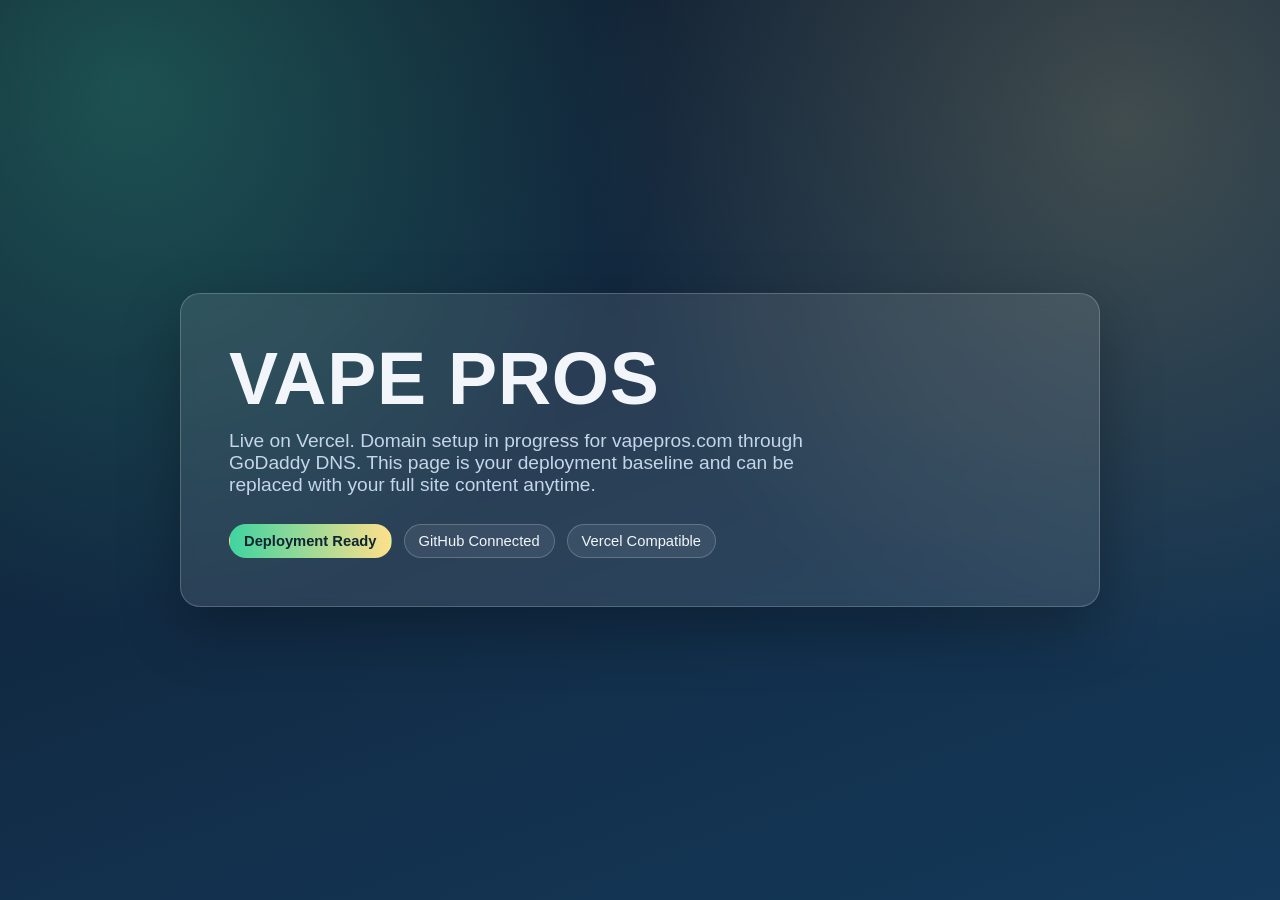
==== index.html @ 197c9fb0 "Add deployable homepage" ====
<!doctype html>
<html lang="en">
<head>
  <meta charset="UTF-8" />
  <meta name="viewport" content="width=device-width, initial-scale=1.0" />
  <title>Vape Pros</title>
  <meta name="description" content="Vape Pros: quality vape products, fast shipping, and trusted support." />
  <style>
    :root {
      --bg-1: #0f1c2e;
      --bg-2: #14395a;
      --ink: #f2f6fb;
      --muted: #c5d6e8;
      --accent: #40d4a0;
      --accent-2: #ffe08a;
      --panel: rgba(255, 255, 255, 0.1);
      --border: rgba(255, 255, 255, 0.2);
    }

    * { box-sizing: border-box; }

    body {
      margin: 0;
      font-family: "Space Grotesk", "Segoe UI", sans-serif;
      color: var(--ink);
      min-height: 100vh;
      background:
        radial-gradient(circle at 10% 10%, rgba(64, 212, 160, 0.28), transparent 38%),
        radial-gradient(circle at 88% 14%, rgba(255, 224, 138, 0.2), transparent 40%),
        linear-gradient(160deg, var(--bg-1), var(--bg-2));
      display: grid;
      place-items: center;
      padding: 24px;
    }

    .card {
      width: min(920px, 100%);
      border: 1px solid var(--border);
      background: var(--panel);
      backdrop-filter: blur(8px);
      border-radius: 20px;
      padding: clamp(22px, 5vw, 48px);
      box-shadow: 0 22px 60px rgba(0, 0, 0, 0.28);
    }

    h1 {
      margin: 0;
      font-size: clamp(2rem, 8vw, 4.6rem);
      line-height: 1;
      letter-spacing: 0.01em;
      text-transform: uppercase;
    }

    p {
      margin: 14px 0 0;
      color: var(--muted);
      max-width: 56ch;
      font-size: clamp(1rem, 2.6vw, 1.2rem);
    }

    .bar {
      margin-top: 28px;
      display: flex;
      flex-wrap: wrap;
      gap: 12px;
    }

    .chip {
      border: 1px solid var(--border);
      border-radius: 999px;
      padding: 8px 14px;
      font-size: 0.92rem;
      color: var(--ink);
      background: rgba(255, 255, 255, 0.08);
    }

    .chip.accent {
      border-color: transparent;
      background: linear-gradient(90deg, var(--accent), var(--accent-2));
      color: #102433;
      font-weight: 700;
    }
  </style>
</head>
<body>
  <main class="card">
    <h1>Vape Pros</h1>
    <p>
      Live on Vercel. Domain setup in progress for vapepros.com through GoDaddy DNS.
      This page is your deployment baseline and can be replaced with your full site content anytime.
    </p>
    <section class="bar" aria-label="Launch status">
      <span class="chip accent">Deployment Ready</span>
      <span class="chip">GitHub Connected</span>
      <span class="chip">Vercel Compatible</span>
    </section>
  </main>
</body>
</html>
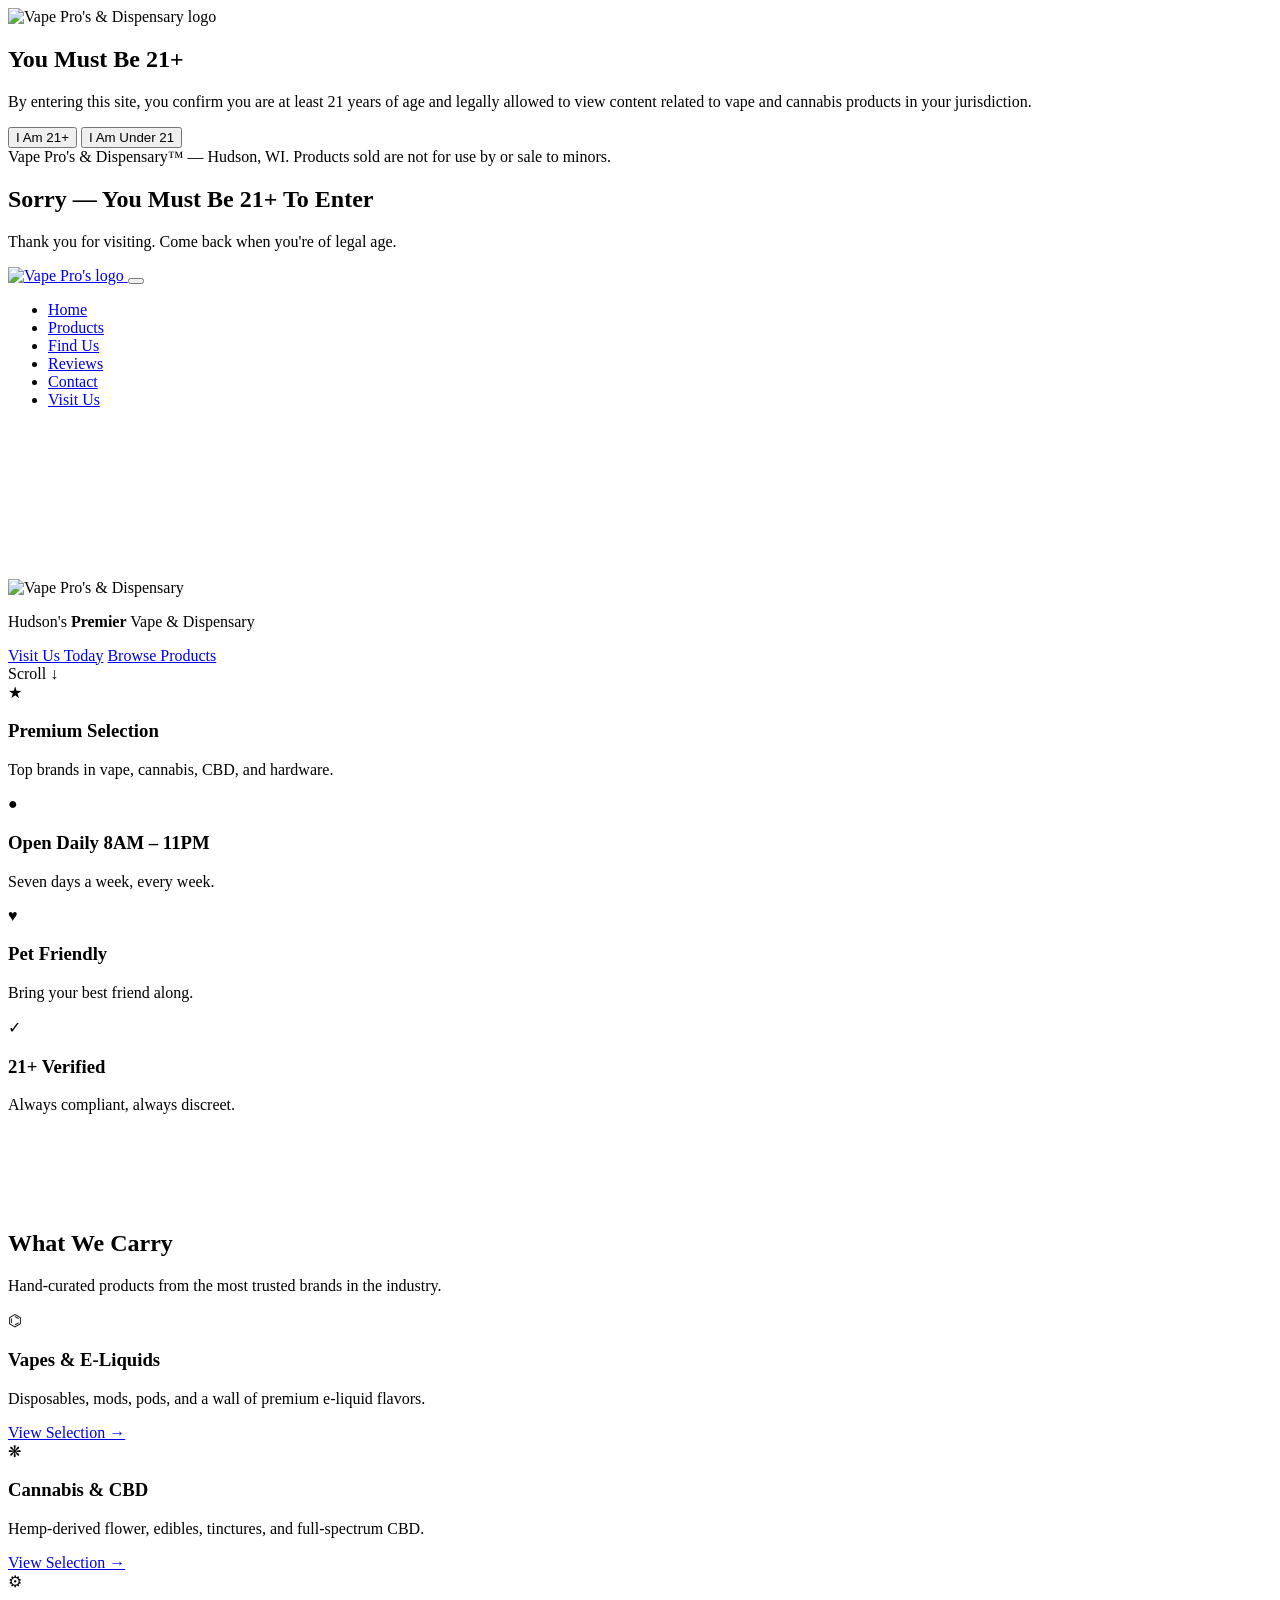
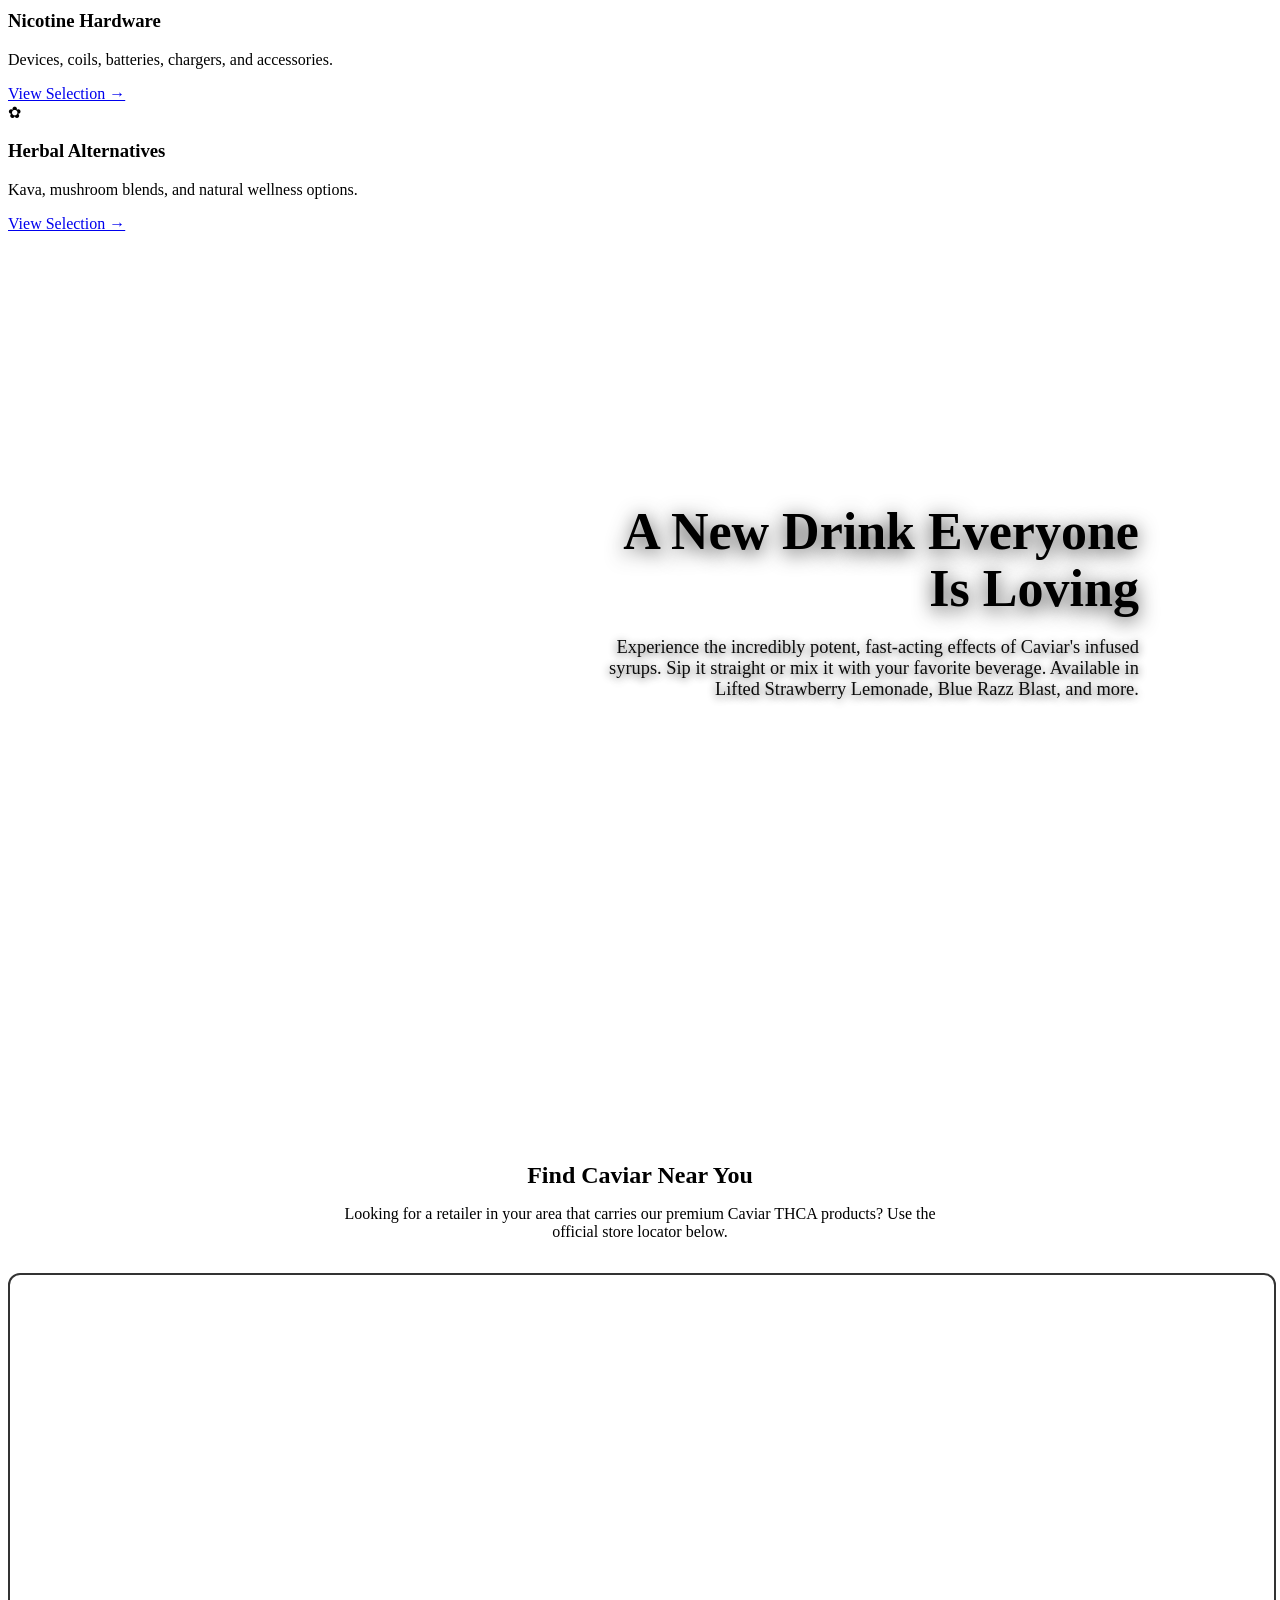
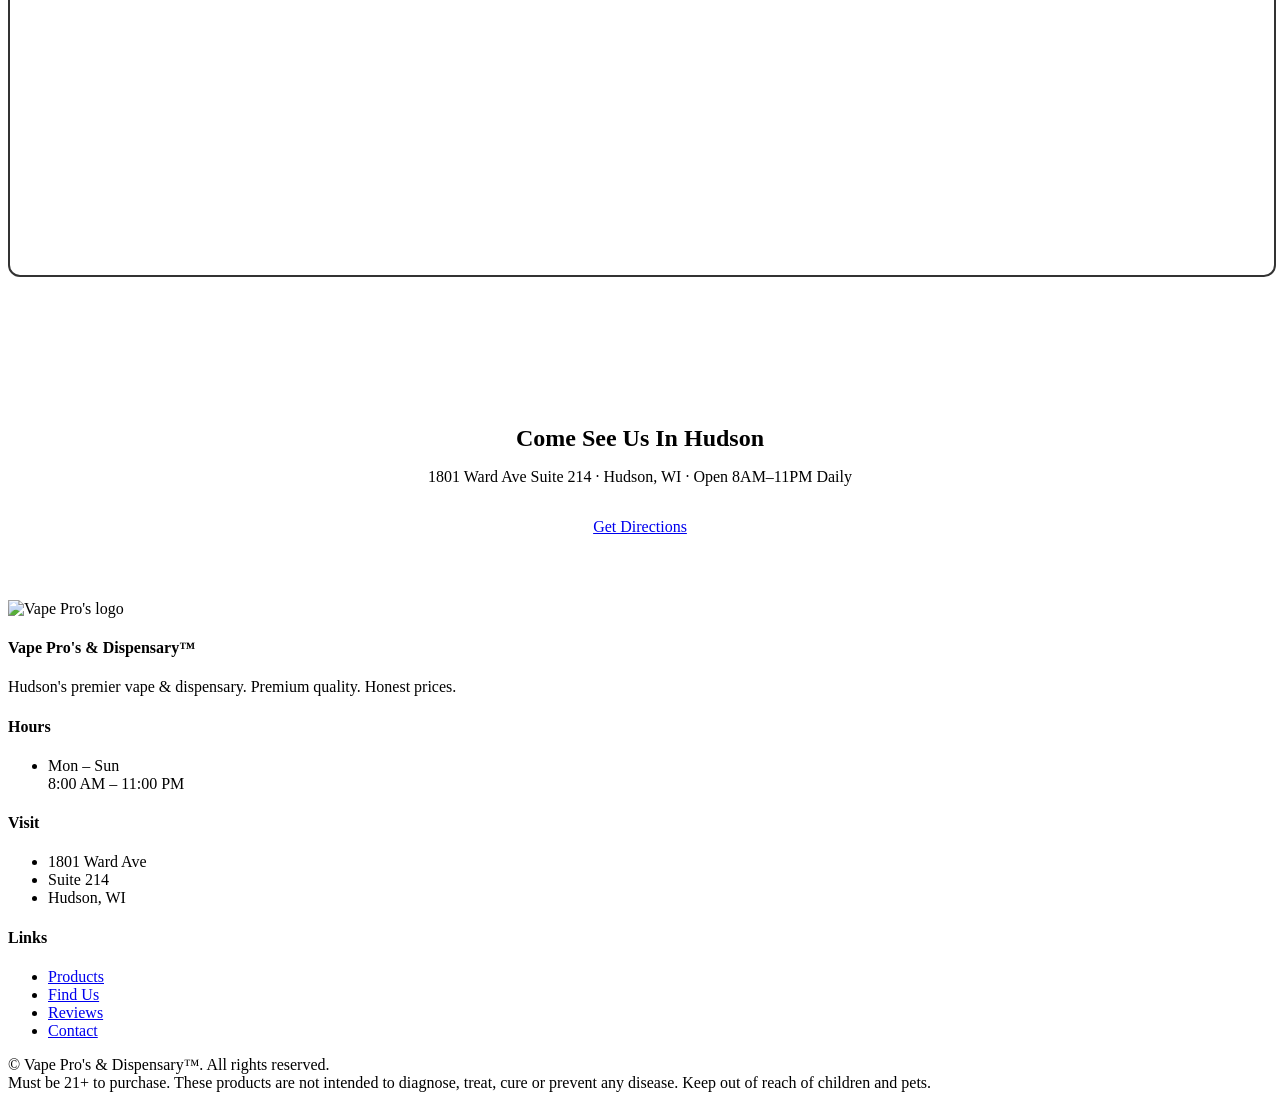
==== commit 50318d60: "Add files via upload" ====
--- a/index.html
+++ b/index.html
@@ -1,99 +1,249 @@
-<!doctype html>
+<!DOCTYPE html>
 <html lang="en">
 <head>
   <meta charset="UTF-8" />
   <meta name="viewport" content="width=device-width, initial-scale=1.0" />
-  <title>Vape Pros</title>
-  <meta name="description" content="Vape Pros: quality vape products, fast shipping, and trusted support." />
-  <style>
-    :root {
-      --bg-1: #0f1c2e;
-      --bg-2: #14395a;
-      --ink: #f2f6fb;
-      --muted: #c5d6e8;
-      --accent: #40d4a0;
-      --accent-2: #ffe08a;
-      --panel: rgba(255, 255, 255, 0.1);
-      --border: rgba(255, 255, 255, 0.2);
-    }
-
-    * { box-sizing: border-box; }
-
-    body {
-      margin: 0;
-      font-family: "Space Grotesk", "Segoe UI", sans-serif;
-      color: var(--ink);
-      min-height: 100vh;
-      background:
-        radial-gradient(circle at 10% 10%, rgba(64, 212, 160, 0.28), transparent 38%),
-        radial-gradient(circle at 88% 14%, rgba(255, 224, 138, 0.2), transparent 40%),
-        linear-gradient(160deg, var(--bg-1), var(--bg-2));
-      display: grid;
-      place-items: center;
-      padding: 24px;
-    }
-
-    .card {
-      width: min(920px, 100%);
-      border: 1px solid var(--border);
-      background: var(--panel);
-      backdrop-filter: blur(8px);
-      border-radius: 20px;
-      padding: clamp(22px, 5vw, 48px);
-      box-shadow: 0 22px 60px rgba(0, 0, 0, 0.28);
-    }
-
-    h1 {
-      margin: 0;
-      font-size: clamp(2rem, 8vw, 4.6rem);
-      line-height: 1;
-      letter-spacing: 0.01em;
-      text-transform: uppercase;
-    }
-
-    p {
-      margin: 14px 0 0;
-      color: var(--muted);
-      max-width: 56ch;
-      font-size: clamp(1rem, 2.6vw, 1.2rem);
-    }
-
-    .bar {
-      margin-top: 28px;
-      display: flex;
-      flex-wrap: wrap;
-      gap: 12px;
-    }
-
-    .chip {
-      border: 1px solid var(--border);
-      border-radius: 999px;
-      padding: 8px 14px;
-      font-size: 0.92rem;
-      color: var(--ink);
-      background: rgba(255, 255, 255, 0.08);
-    }
-
-    .chip.accent {
-      border-color: transparent;
-      background: linear-gradient(90deg, var(--accent), var(--accent-2));
-      color: #102433;
-      font-weight: 700;
-    }
-  </style>
+  <meta name="description" content="Vape Pro's & Dispensary — Hudson Wisconsin's premier vape and cannabis dispensary. Premium vapes, e-liquids, CBD, hemp-derived cannabis, and more. Open daily 8AM–11PM." />
+  <meta name="theme-color" content="#0a0a0a" />
+  <title>Vape Pro's &amp; Dispensary™ — Hudson's Premier Vape &amp; Dispensary</title>
+
+  <link rel="icon" type="image/png" href="assets/logo.png" />
+  <link rel="preconnect" href="https://fonts.googleapis.com">
+  <link rel="preconnect" href="https://fonts.gstatic.com" crossorigin>
+  <link href="https://fonts.googleapis.com/css2?family=Inter:wght@300;400;500;600;700;800&display=swap" rel="stylesheet">
+  <link rel="stylesheet" href="css/style.css?v=2" />
 </head>
 <body>
-  <main class="card">
-    <h1>Vape Pros</h1>
-    <p>
-      Live on Vercel. Domain setup in progress for vapepros.com through GoDaddy DNS.
-      This page is your deployment baseline and can be replaced with your full site content anytime.
-    </p>
-    <section class="bar" aria-label="Launch status">
-      <span class="chip accent">Deployment Ready</span>
-      <span class="chip">GitHub Connected</span>
-      <span class="chip">Vercel Compatible</span>
+
+  <!-- ===== Age Verification ===== -->
+  <div class="age-modal" id="ageModal" role="dialog" aria-modal="true" aria-labelledby="ageTitle">
+    <div class="age-card">
+      <img src="assets/logo.png" alt="Vape Pro's &amp; Dispensary logo" />
+      <h2 id="ageTitle">You Must Be <span class="red">21+</span></h2>
+      <p>By entering this site, you confirm you are at least 21 years of age and legally allowed to view content related to vape and cannabis products in your jurisdiction.</p>
+      <div class="age-buttons">
+        <button class="btn btn-red" id="ageYes">I Am 21+</button>
+        <button class="btn btn-outline" id="ageNo">I Am Under 21</button>
+      </div>
+      <div class="disclaimer-sm">Vape Pro's &amp; Dispensary™ — Hudson, WI. Products sold are not for use by or sale to minors.</div>
+    </div>
+  </div>
+  <div class="age-deny" id="ageDeny" role="dialog" aria-modal="true" aria-labelledby="ageDenyTitle">
+    <h2 id="ageDenyTitle">Sorry — You Must Be 21+ To Enter</h2>
+    <p>Thank you for visiting. Come back when you're of legal age.</p>
+  </div>
+
+  <!-- ===== Navbar ===== -->
+  <nav class="navbar">
+    <div class="nav-inner">
+      <a href="index.html" class="nav-brand">
+        <img src="assets/logo.png" alt="Vape Pro's logo" />
+      </a>
+      <button class="nav-burger" aria-label="Toggle menu" aria-expanded="false" aria-controls="primary-nav">
+        <span></span><span></span><span></span>
+      </button>
+      <ul class="nav-links" id="primary-nav">
+        <li><a href="index.html" class="active">Home</a></li>
+        <li><a href="products.html">Products</a></li>
+        <li><a href="find-us.html">Find Us</a></li>
+        <li><a href="reviews.html">Reviews</a></li>
+        <li><a href="contact.html">Contact</a></li>
+        <li><a href="find-us.html" class="nav-cta">Visit Us</a></li>
+      </ul>
+    </div>
+  </nav>
+
+  <main id="mainContent">
+
+  <!-- ===== Hero ===== -->
+  <section class="hero">
+    <video class="hero-video" autoplay muted loop playsinline poster="assets/logo.png">
+      <source src="assets/hero-new.mp4" type="video/mp4" />
+    </video>
+    <div class="hero-overlay"></div>
+    <div class="hero-content">
+      <img class="hero-logo" src="assets/logo.png" alt="Vape Pro's & Dispensary" />
+      <p class="tagline">Hudson's <strong>Premier</strong> Vape &amp; Dispensary</p>
+      <div class="hero-cta-row">
+        <a href="find-us.html" class="btn btn-red">Visit Us Today</a>
+        <a href="products.html" class="btn btn-outline">Browse Products</a>
+      </div>
+    </div>
+    <div class="scroll-cue">Scroll ↓</div>
+  </section>
+
+  <!-- ===== Highlights ===== -->
+  <section class="highlights">
+    <div class="container">
+      <div class="highlights-grid">
+        <div class="highlight-item fade-up">
+          <div class="icon">★</div>
+          <h3>Premium Selection</h3>
+          <p>Top brands in vape, cannabis, CBD, and hardware.</p>
+        </div>
+        <div class="highlight-item fade-up">
+          <div class="icon">●</div>
+          <h3>Open Daily 8AM – 11PM</h3>
+          <p>Seven days a week, every week.</p>
+        </div>
+        <div class="highlight-item fade-up">
+          <div class="icon">♥</div>
+          <h3>Pet Friendly</h3>
+          <p>Bring your best friend along.</p>
+        </div>
+        <div class="highlight-item fade-up">
+          <div class="icon">✓</div>
+          <h3>21+ Verified</h3>
+          <p>Always compliant, always discreet.</p>
+        </div>
+      </div>
+    </div>
+  </section>
+
+  <!-- ===== Categories preview ===== -->
+  <section class="what-we-carry-section" style="position: relative; overflow: hidden; padding: 5rem 0;">
+      <!-- Subtle background glows -->
+      <div class="glow-accent" style="position: absolute; top: -10%; left: -10%; width: 40%; height: 60%; background: var(--red); opacity: 0.03; filter: blur(100px); border-radius: 50%; pointer-events: none;"></div>
+      <div class="glow-accent" style="position: absolute; bottom: -10%; right: -10%; width: 50%; height: 70%; background: var(--black); opacity: 0.02; filter: blur(120px); border-radius: 50%; pointer-events: none;"></div>
+    <div class="container">
+      <div class="section-title fade-up">
+        <h2>What We Carry</h2>
+        <p>Hand-curated products from the most trusted brands in the industry.</p>
+      </div>
+      <div class="product-grid">
+        <div class="product-card fade-up">
+          <div class="card-top">
+            <div class="card-icon">⌬</div>
+            <h3>Vapes &amp; E-Liquids</h3>
+          </div>
+          <div class="card-body">
+            <p>Disposables, mods, pods, and a wall of premium e-liquid flavors.</p>
+            <a href="products.html" class="view-selection-link">View Selection &rarr;</a>
+          </div>
+        </div>
+        <div class="product-card fade-up">
+          <div class="card-top">
+            <div class="card-icon">❋</div>
+            <h3>Cannabis &amp; CBD</h3>
+          </div>
+          <div class="card-body">
+            <p>Hemp-derived flower, edibles, tinctures, and full-spectrum CBD.</p>
+            <a href="products.html" class="view-selection-link">View Selection &rarr;</a>
+          </div>
+        </div>
+        <div class="product-card fade-up">
+          <div class="card-top">
+            <div class="card-icon">⚙</div>
+            <h3>Nicotine Hardware</h3>
+          </div>
+          <div class="card-body">
+            <p>Devices, coils, batteries, chargers, and accessories.</p>
+            <a href="products.html" class="view-selection-link">View Selection &rarr;</a>
+          </div>
+        </div>
+        <div class="product-card fade-up">
+          <div class="card-top">
+            <div class="card-icon">✿</div>
+            <h3>Herbal Alternatives</h3>
+          </div>
+          <div class="card-body">
+            <p>Kava, mushroom blends, and natural wellness options.</p>
+            <a href="products.html" class="view-selection-link">View Selection &rarr;</a>
+          </div>
+        </div>
+      </div>
+    </div>
+  </section>
+
+<section class="promo-drink-section" style="position: relative; overflow: hidden; min-height: 85vh;">
+      <video id="promoVideo" autoplay muted playsinline style="position: absolute; top: 50%; left: 50%; width: 100%; height: 100%; object-fit: cover; transform: translate(-50%, -50%); z-index: 0; filter: brightness(0.65);">
+        <source src="assets/caviar-drink-promo.mp4" type="video/mp4" />
+      </video>
+      <div class="fade-up" style="position: absolute; top: 15%; right: 8%; z-index: 1; text-align: right; color: var(--white); max-width: 550px; padding: 2rem;">
+        <h2 style="font-size: 3.25rem; margin-bottom: 1.25rem; font-weight: 800; line-height: 1.1; text-shadow: 0 4px 20px rgba(0,0,0,0.8);">A New Drink Everyone Is Loving</h2>
+        <p style="font-size: 1.15rem; opacity: 0.95; margin-bottom: 2rem; text-shadow: 0 2px 10px rgba(0,0,0,0.8);">Experience the incredibly potent, fast-acting effects of Caviar's infused syrups. Sip it straight or mix it with your favorite beverage. Available in Lifted Strawberry Lemonade, Blue Razz Blast, and more.</p>
+      </div>
+      <div id="promoBanner" style="position: absolute; bottom: 0; left: 0; width: 100%; background: rgba(0,0,0,0.85); backdrop-filter: blur(8px); border-top: 1px solid rgba(255,255,255,0.1); padding: 1.5rem 0; text-align: center; z-index: 2; opacity: 0; pointer-events: none; transition: opacity 1s ease;">
+        <button class="btn btn-red" style="font-weight: bold; padding: 0.85rem 3.5rem; font-size: 1.15rem; box-shadow: 0 4px 20px rgba(224,40,40,0.6);" onclick="window.location.href='products.html'">Shop Caviar Drinks</button>
+      </div>
     </section>
+    <script>
+      document.addEventListener('DOMContentLoaded', function() {
+        var vid = document.getElementById('promoVideo');
+        var banner = document.getElementById('promoBanner');
+        if(vid && banner) {
+          vid.addEventListener('ended', function() {
+            banner.style.opacity = '1';
+            banner.style.pointerEvents = 'auto';
+            vid.play(); // manually restart video to keep looping
+          });
+        }
+      });
+    </script>
+
+<section class="locator-section fade-up" style="background: var(--black); color: var(--white); padding: 4rem 0; text-align: center;">
+    <div class="container">
+      <h2 style="margin-bottom: 1rem;">Find Caviar Near You</h2>
+      <p style="color: var(--gray-300); max-width: 600px; margin: 0 auto 2rem;">Looking for a retailer in your area that carries our premium Caviar THCA products? Use the official store locator below.</p>
+      <div class="iframe-wrapper" style="width: 100%; height: 600px; border-radius: 12px; overflow: hidden; border: 2px solid #333;">
+        <iframe src="https://www.caviarproducts.com/store-locator" width="100%" height="100%" style="border:none;" loading="lazy"></iframe>
+      </div>
+    </div>
+  </section>
+
+  <!-- ===== CTA strip ===== -->
+  <section style="background:var(--black); color:var(--white); padding:4rem 0; text-align:center;">
+    <div class="container">
+      <h2 style="margin-bottom:1rem;">Come See Us In Hudson</h2>
+      <p style="color:var(--gray-300); max-width:600px; margin:0 auto 2rem;">
+        1801 Ward Ave Suite 214 · Hudson, WI · Open 8AM–11PM Daily
+      </p>
+      <a href="find-us.html" class="btn btn-red">Get Directions</a>
+    </div>
+  </section>
+
   </main>
+
+  <!-- ===== Footer ===== -->
+  <footer class="footer">
+    <div class="container">
+      <div class="footer-grid">
+        <div class="footer-brand">
+          <img src="assets/logo.png" alt="Vape Pro's logo" />
+          <h4>Vape Pro's &amp; Dispensary™</h4>
+          <p>Hudson's premier vape &amp; dispensary. Premium quality. Honest prices.</p>
+        </div>
+        <div>
+          <h4>Hours</h4>
+          <ul>
+            <li><span class="lbl">Mon – Sun</span><br/>8:00 AM – 11:00 PM</li>
+          </ul>
+        </div>
+        <div>
+          <h4>Visit</h4>
+          <ul>
+            <li>1801 Ward Ave</li>
+            <li>Suite 214</li>
+            <li>Hudson, WI</li>
+          </ul>
+        </div>
+        <div>
+          <h4>Links</h4>
+          <ul>
+            <li><a href="products.html">Products</a></li>
+            <li><a href="find-us.html">Find Us</a></li>
+            <li><a href="reviews.html">Reviews</a></li>
+            <li><a href="contact.html">Contact</a></li>
+          </ul>
+        </div>
+      </div>
+      <div class="footer-bottom">
+        © <span id="year"></span> Vape Pro's &amp; Dispensary™. All rights reserved.
+        <div class="disclaimer">Must be 21+ to purchase. These products are not intended to diagnose, treat, cure or prevent any disease. Keep out of reach of children and pets.</div>
+      </div>
+    </div>
+  </footer>
+
+  <script src="js/main.js"></script>
 </body>
-</html>+</html>
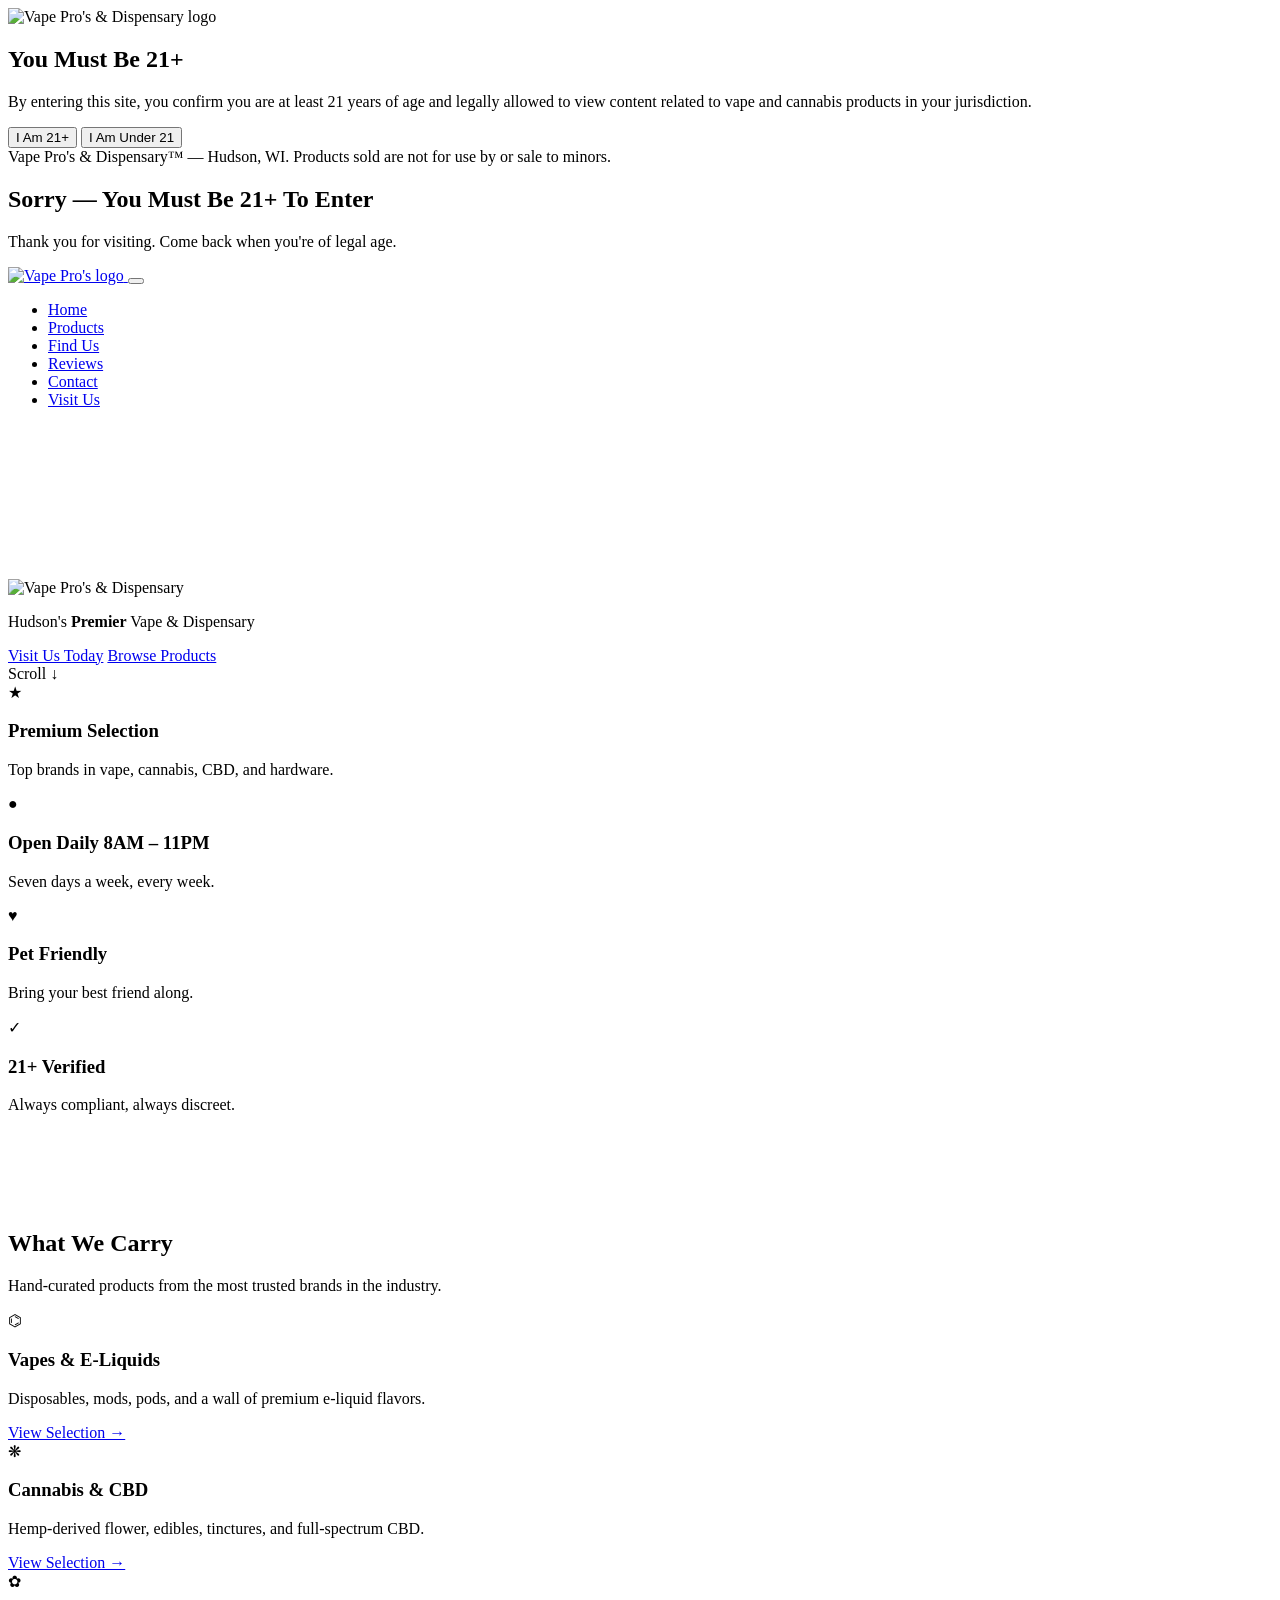
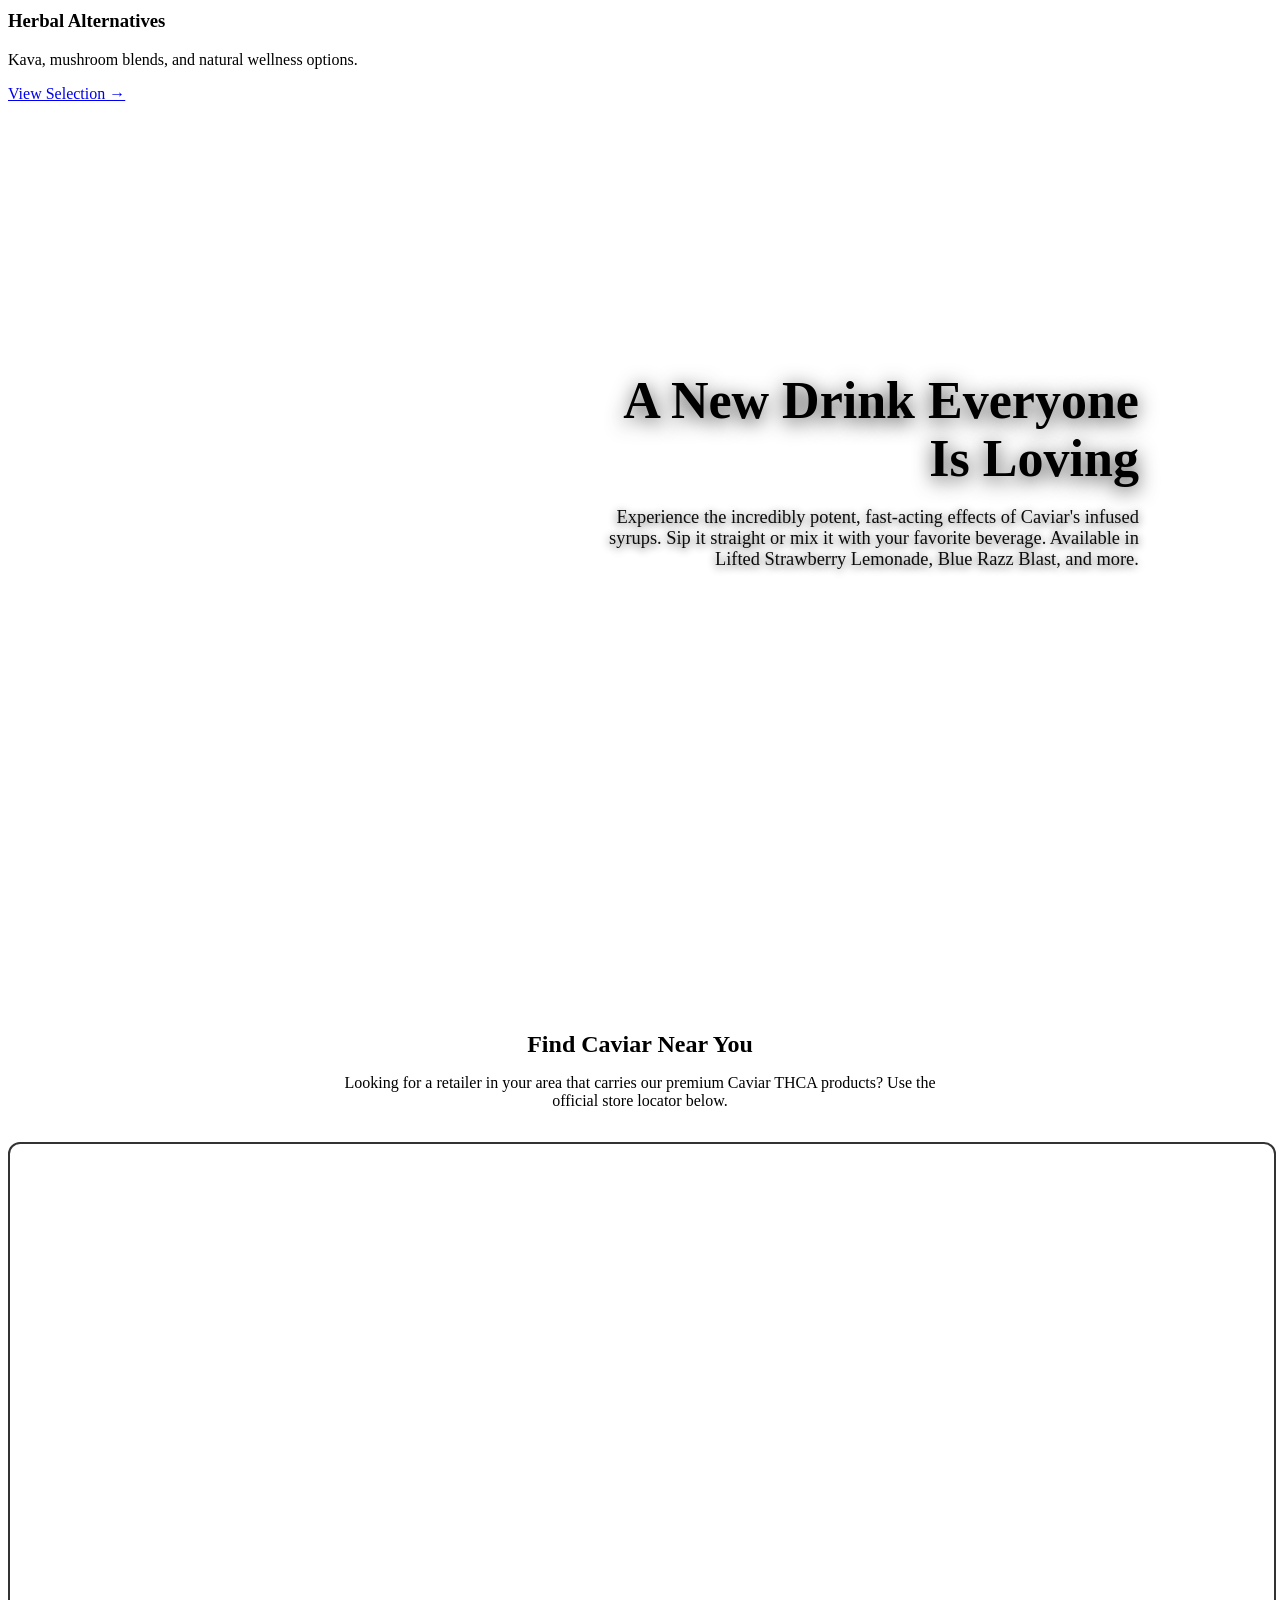
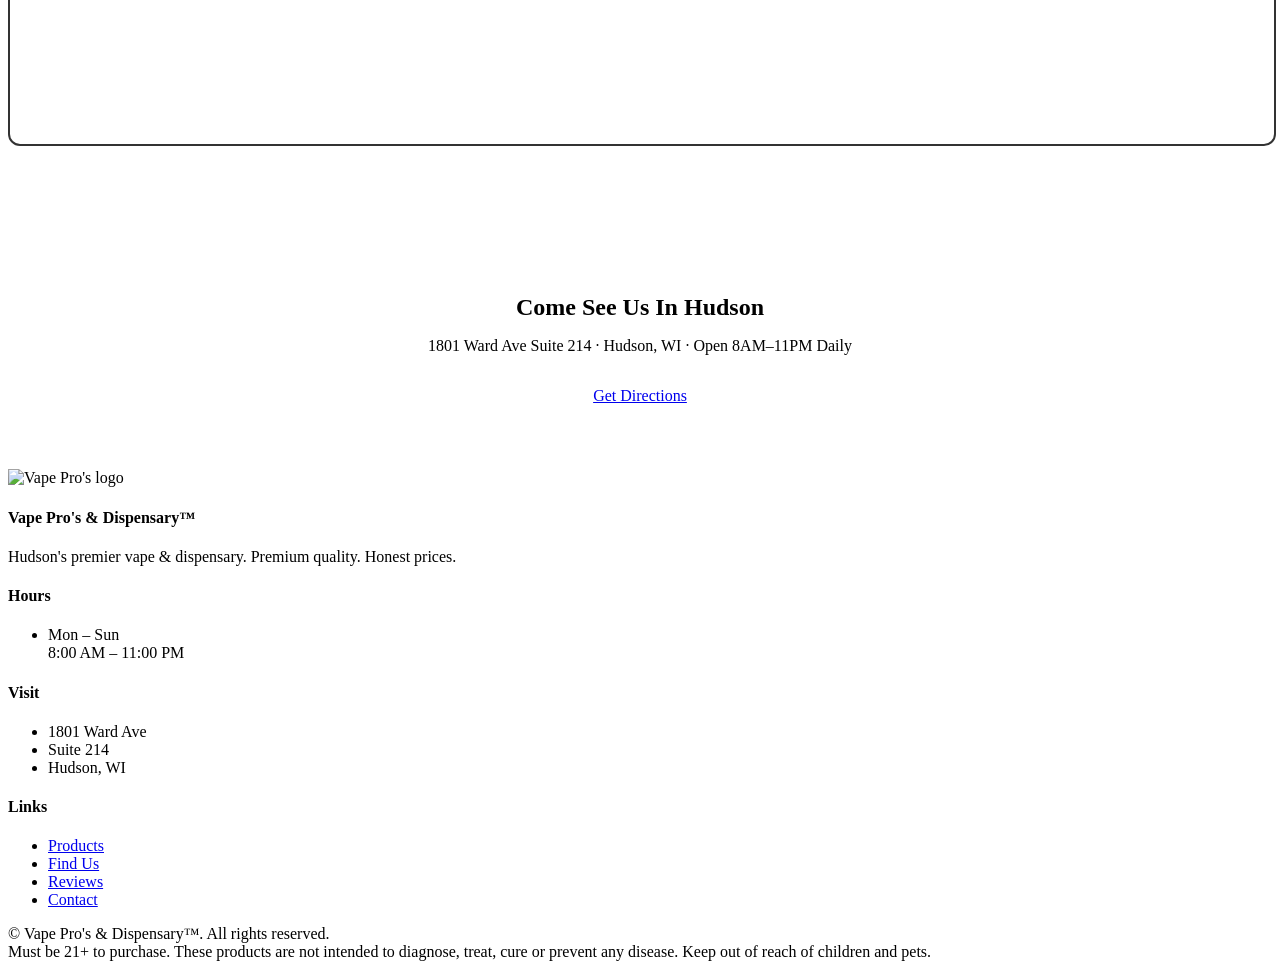
==== commit e0110958: "Remove nicotine hardware sectionindex: remove nicotine hardware card, fix Caviar promo ad mobile lay" ====
--- a/index.html
+++ b/index.html
@@ -133,16 +133,6 @@
         </div>
         <div class="product-card fade-up">
           <div class="card-top">
-            <div class="card-icon">⚙</div>
-            <h3>Nicotine Hardware</h3>
-          </div>
-          <div class="card-body">
-            <p>Devices, coils, batteries, chargers, and accessories.</p>
-            <a href="products.html" class="view-selection-link">View Selection &rarr;</a>
-          </div>
-        </div>
-        <div class="product-card fade-up">
-          <div class="card-top">
             <div class="card-icon">✿</div>
             <h3>Herbal Alternatives</h3>
           </div>
@@ -156,10 +146,20 @@
   </section>
 
 <section class="promo-drink-section" style="position: relative; overflow: hidden; min-height: 85vh;">
+  <style>
+@media (max-width: 600px) {
+  .promo-drink-section { min-height: auto !important; padding-bottom: 0 !important; }
+  .promo-drink-section #promoVideo { position: relative !important; top: auto !important; left: auto !important; transform: none !important; height: auto !important; width: 100% !important; }
+  #promoText { position: relative !important; top: auto !important; right: auto !important; left: auto !important; max-width: 100% !important; width: 100% !important; text-align: center !important; padding: 1.5rem 1.25rem 2rem !important; box-sizing: border-box; }
+  #promoText h2 { font-size: 1.8rem !important; line-height: 1.2 !important; }
+  #promoText p { font-size: 1rem !important; }
+  #promoBanner { position: relative !important; }
+}
+    </style>
       <video id="promoVideo" autoplay muted playsinline style="position: absolute; top: 50%; left: 50%; width: 100%; height: 100%; object-fit: cover; transform: translate(-50%, -50%); z-index: 0; filter: brightness(0.65);">
         <source src="assets/caviar-drink-promo.mp4" type="video/mp4" />
       </video>
-      <div class="fade-up" style="position: absolute; top: 15%; right: 8%; z-index: 1; text-align: right; color: var(--white); max-width: 550px; padding: 2rem;">
+      <div class="fade-up" id="promoText" style="position: absolute; top: 15%; right: 8%; z-index: 1; text-align: right; color: var(--white); max-width: 550px; padding: 2rem;">
         <h2 style="font-size: 3.25rem; margin-bottom: 1.25rem; font-weight: 800; line-height: 1.1; text-shadow: 0 4px 20px rgba(0,0,0,0.8);">A New Drink Everyone Is Loving</h2>
         <p style="font-size: 1.15rem; opacity: 0.95; margin-bottom: 2rem; text-shadow: 0 2px 10px rgba(0,0,0,0.8);">Experience the incredibly potent, fast-acting effects of Caviar's infused syrups. Sip it straight or mix it with your favorite beverage. Available in Lifted Strawberry Lemonade, Blue Razz Blast, and more.</p>
       </div>
